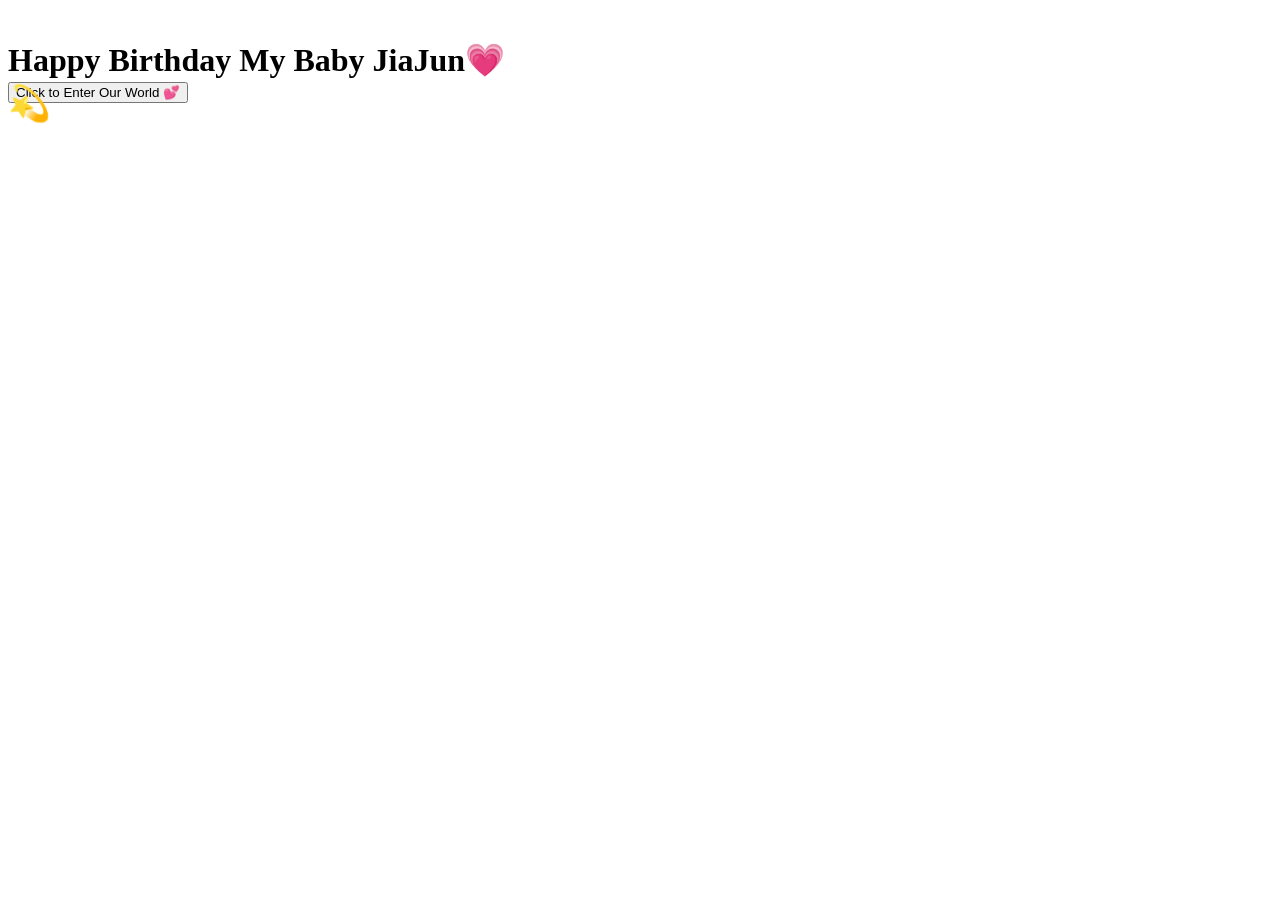
==== index.html @ dfb22917 "Add birthday page and photo gallery" ====
<!DOCTYPE html>
<html lang="en">
<head>
    <meta charset="UTF-8">
    <meta name="viewport" content="width=device-width, initial-scale=1.0">
    <title>🩷Happy Birthday🩷</title>
    <script src="https://cdnjs.cloudflare.com/ajax/libs/gsap/3.12.2/gsap.min.js"></script>
    <link rel="stylesheet" href="style.css">
    
</head>
<body>
    <div class="cursor"></div>
    <div class="container">
        <h1>Happy Birthday My Baby JiaJun💗</h1>
        <div class="greeting"></div>
        <button class="cta-button">Click to Enter Our World 💕</button>
    </div>

    <script src="script.js">
        
    </script>
</body>
</html>
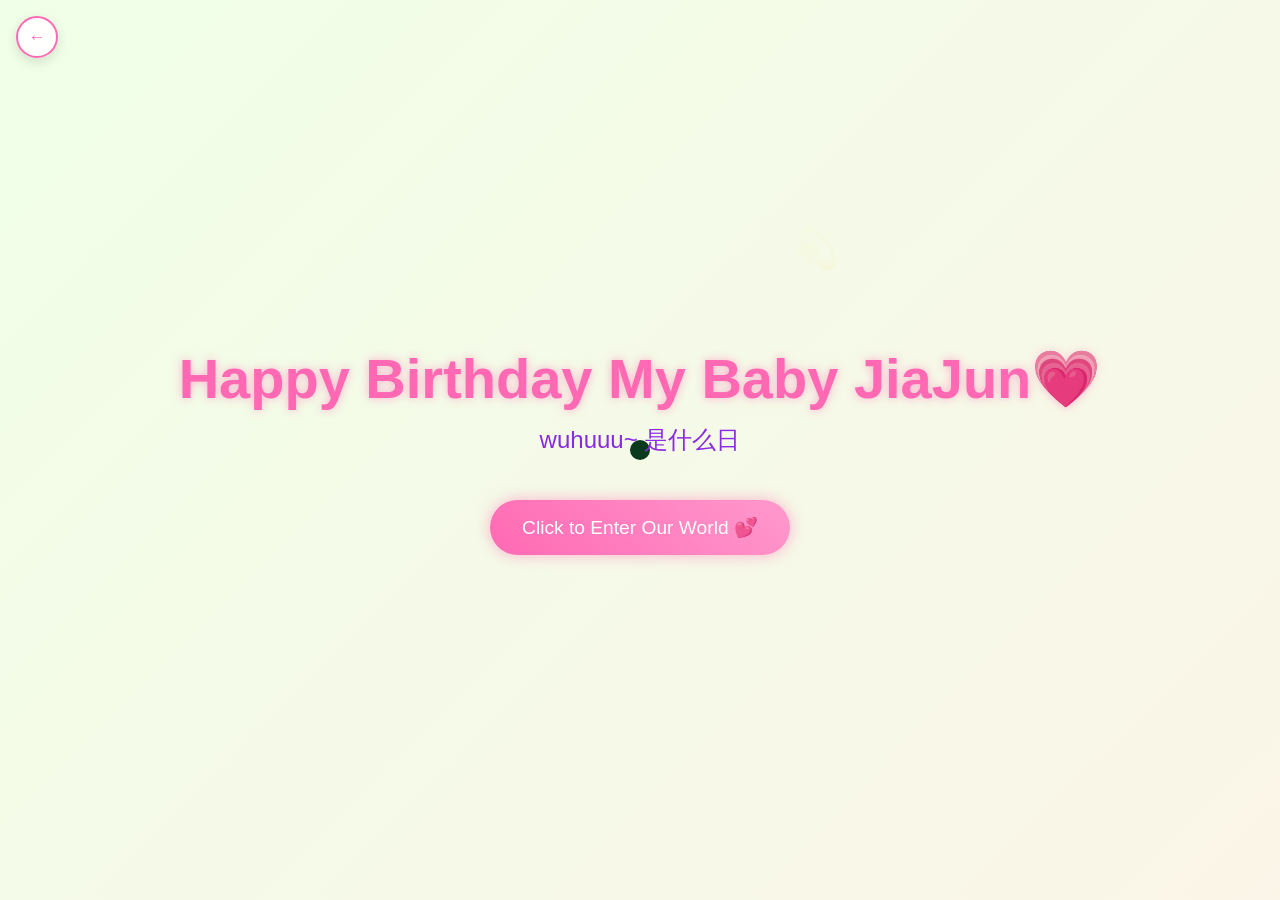
==== commit 4d81cc6f: "Add back button functionality and styles across multiple pages" ====
--- a/index.html
+++ b/index.html
@@ -9,6 +9,7 @@
     
 </head>
 <body>
+    <div class="back-button"><button type="button" onclick="history.back()">←</button></div>
     <div class="cursor"></div>
     <div class="container">
         <h1>Happy Birthday My Baby JiaJun💗</h1>
--- a/style.css
+++ b/style.css
@@ -0,0 +1,115 @@
+* {
+    margin: 0;
+    padding: 0;
+    box-sizing: border-box;
+    cursor: none;
+}
+
+body {
+    min-height: 100vh;
+    display: flex;
+    flex-direction: column;
+    align-items: center;
+    justify-content: center;
+    background: linear-gradient(-45deg, #fee9f7, #e8f5fe, #fef2e8, #f0ffe8);
+    background-size: 400% 400%;
+    animation: gradientBG 15s ease infinite;
+    font-family: 'Arial Rounded MT Bold', Arial, sans-serif;
+    overflow: hidden;
+    position: relative;
+}
+
+.cursor {
+    width: 20px;
+    height: 20px;
+    background: pink;
+    border-radius: 50%;
+    position: fixed;
+    pointer-events: none;
+    mix-blend-mode: difference;
+    transition: transform 0.2s;
+}
+
+.container {
+    text-align: center;
+    z-index: 1;
+}
+
+h1 {
+    font-size: 3.5rem;
+    color: #ff69b4;
+    text-shadow: 0 0 10px rgba(255, 105, 180, 0.5);
+    margin-bottom: 2rem;
+    opacity: 0;
+}
+
+.greeting {
+    font-size: 1.5rem;
+    color: #8a2be2;
+    margin-bottom: 3rem;
+    min-height: 2em;
+}
+
+.cta-button {
+    padding: 1rem 2rem;
+    font-size: 1.2rem;
+    background: linear-gradient(45deg, #ff69b4, #ff99cc);
+    border: none;
+    border-radius: 50px;
+    color: white;
+    cursor: pointer;
+    box-shadow: 0 0 15px rgba(255, 105, 180, 0.5);
+    transition: transform 0.3s, box-shadow 0.3s;
+    opacity: 0;
+}
+
+.cta-button:hover {
+    transform: scale(1.1);
+    box-shadow: 0 0 25px rgba(255, 105, 180, 0.7);
+}
+
+.back-button {
+    position: fixed;
+    top: 1rem;
+    left: 1rem;
+    z-index: 20;
+}
+
+.back-button button {
+    background: rgba(255, 255, 255, 0.95);
+    border: 2px solid #ff69b4;
+    color: #ff69b4;
+    border-radius: 50%;
+    width: 42px;
+    height: 42px;
+    padding: 0;
+    font-size: 1.1rem;
+    cursor: pointer;
+    box-shadow: 0 4px 12px rgba(0, 0, 0, 0.12);
+    display: flex;
+    align-items: center;
+    justify-content: center;
+}
+
+.back-button button:hover {
+    background: #ff69b4;
+    color: white;
+}
+
+.floating {
+    position: absolute;
+    pointer-events: none;
+    opacity: 0;
+}
+
+@keyframes gradientBG {
+    0% { background-position: 0% 50%; }
+    50% { background-position: 100% 50%; }
+    100% { background-position: 0% 50%; }
+}
+
+@media (max-width: 768px) {
+    h1 { font-size: 2rem; }
+    .greeting { font-size: 1.2rem; }
+    .cta-button { font-size: 1rem; }
+}
